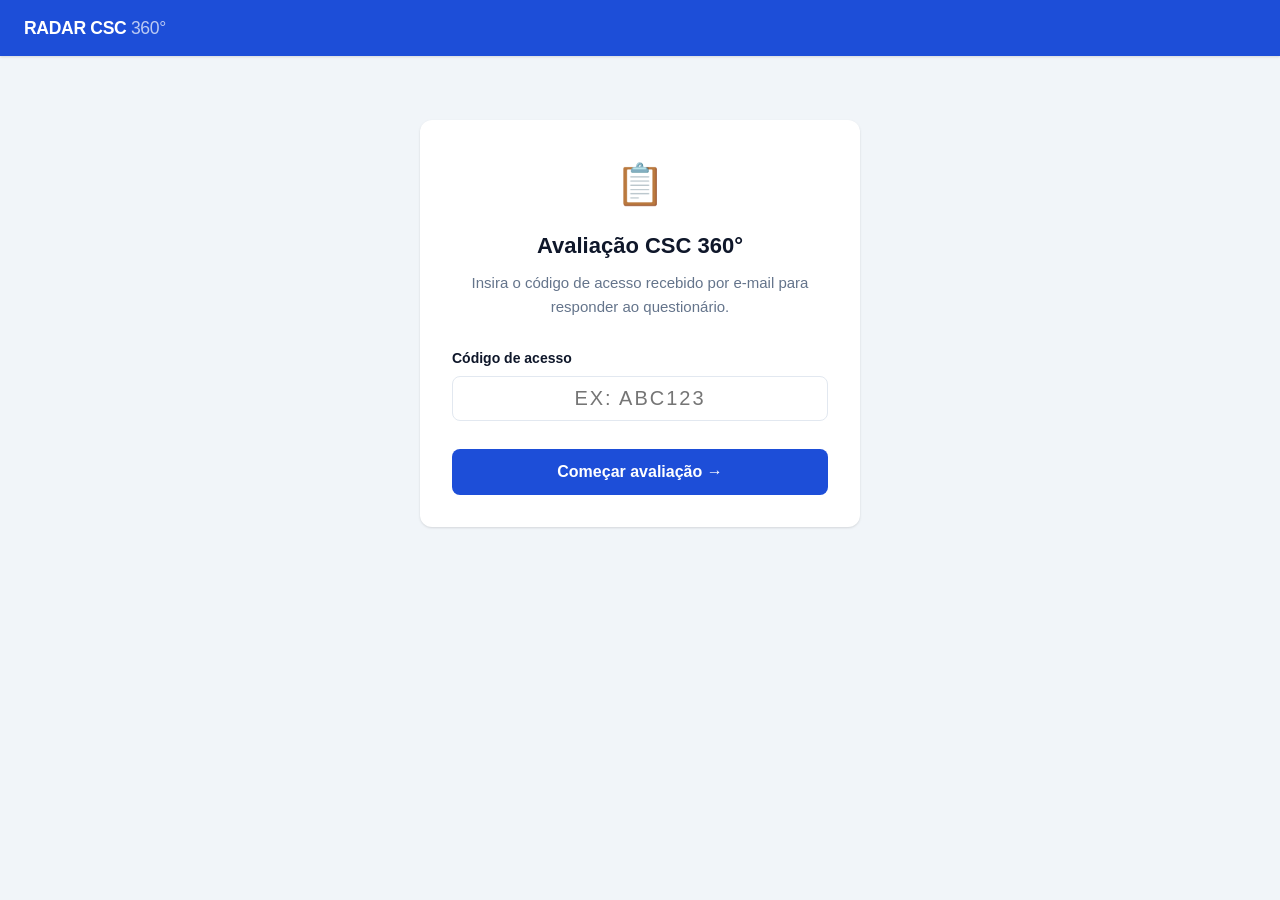
==== responder.html @ 29210018 "primeiro commit" ====
<!DOCTYPE html>
<html lang="pt-BR">
<head>
  <meta charset="UTF-8">
  <meta name="viewport" content="width=device-width, initial-scale=1.0">
  <title>RADAR CSC 360° — Avaliação</title>
  <link rel="stylesheet" href="css/style.css">
</head>
<body>

<header class="app-header">
  <span class="logo">RADAR CSC <span>360°</span></span>
</header>

<main class="app-main">

  <!-- STEP 1: Código de acesso -->
  <div id="step-codigo" class="step">
    <div class="card" style="max-width:440px;margin:2rem auto;">
      <div style="text-align:center;margin-bottom:1.75rem;">
        <div style="font-size:2.5rem;margin-bottom:.75rem;">📋</div>
        <h1 style="font-size:1.375rem;font-weight:700;margin-bottom:.5rem;">Avaliação CSC 360°</h1>
        <p style="color:var(--text-muted);font-size:.9375rem;">Insira o código de acesso recebido por e-mail para responder ao questionário.</p>
      </div>
      <div class="form-group">
        <label class="form-label" for="input-codigo">Código de acesso</label>
        <input
          id="input-codigo"
          class="form-input"
          type="text"
          placeholder="Ex: ABC123"
          maxlength="6"
          autocomplete="off"
          style="text-transform:uppercase;letter-spacing:.1em;font-size:1.25rem;text-align:center;"
        >
      </div>
      <div id="erro-codigo" class="alert alert-error hidden"></div>
      <button id="btn-validar" class="btn btn-primary btn-full btn-lg" style="margin-top:.5rem;">
        Começar avaliação →
      </button>
    </div>
  </div>

  <!-- STEP 2: Questionário -->
  <div id="step-questionario" class="step hidden">

    <div class="progress-wrapper">
      <div class="progress-header">
        <span class="progress-title">Progresso</span>
        <span class="progress-count" id="progress-count">0 de 38</span>
      </div>
      <div class="progress-bar">
        <div class="progress-fill" id="progress-fill"></div>
      </div>
      <div class="autosave-indicator" id="autosave-indicator"></div>
    </div>

    <div id="form-container"></div>

    <div class="submit-section">
      <p>Revise suas respostas antes de enviar. Após o envio, não será possível alterar.</p>
      <div id="submit-error" class="alert alert-error hidden" style="margin-bottom:1rem;text-align:left;"></div>
      <button id="btn-submit" class="btn btn-primary btn-full btn-lg">
        Enviar avaliação
      </button>
    </div>

  </div>

  <!-- STEP 3: Sucesso -->
  <div id="step-sucesso" class="step hidden">
    <div class="card success-card">
      <div class="success-icon">✓</div>
      <h2>Avaliação enviada!</h2>
      <p>Obrigado pela sua participação. Suas respostas foram registradas com sucesso.</p>
    </div>
  </div>

</main>

<!-- Modal: rascunho encontrado -->
<div id="modal-draft" class="modal-overlay hidden">
  <div class="modal-box">
    <h3>Rascunho encontrado</h3>
    <p>Você tem respostas salvas para este código. Deseja continuar de onde parou?</p>
    <div class="modal-actions">
      <button id="btn-draft-continuar" class="btn btn-primary">Sim, continuar de onde parei</button>
      <button id="btn-draft-recomecar" class="btn btn-secondary">Não, começar do zero</button>
    </div>
  </div>
</div>

<script src="config.js"></script>
<script>
// ─────────────────────────────────────────────
// Dados das perguntas
// ─────────────────────────────────────────────

const BLOCO1 = [
  { id: 'p1',  texto: 'Clareza das respostas',                                       grupo: 'Clareza e Comunicação' },
  { id: 'p2',  texto: 'Objetividade na comunicação',                                 grupo: 'Clareza e Comunicação' },
  { id: 'p3',  texto: 'Alinhamento de expectativas (prazo, entrega, próximos passos)',grupo: 'Clareza e Comunicação' },
  { id: 'p4',  texto: 'Comunicação proativa (status, avisos, antecipação)',           grupo: 'Clareza e Comunicação' },
  { id: 'p5',  texto: 'Tempo de resposta inicial',                                   grupo: 'Tempo e Fluxo' },
  { id: 'p6',  texto: 'Cumprimento de prazos',                                       grupo: 'Tempo e Fluxo' },
  { id: 'p7',  texto: 'Agilidade na execução',                                       grupo: 'Tempo e Fluxo' },
  { id: 'p8',  texto: 'Priorização correta do que é crítico',                        grupo: 'Tempo e Fluxo' },
  { id: 'p9',  texto: 'Disponibilidade para ajudar',                                 grupo: 'Postura de Atendimento' },
  { id: 'p10', texto: 'Senso de responsabilidade pelas demandas',                    grupo: 'Postura de Atendimento' },
  { id: 'p11', texto: 'Facilidade de interação',                                     grupo: 'Postura de Atendimento' },
  { id: 'p12', texto: 'Consistência no atendimento (não depende da pessoa)',         grupo: 'Postura de Atendimento' },
  { id: 'p13', texto: 'Qualidade técnica',                                           grupo: 'Qualidade e Confiabilidade' },
  { id: 'p14', texto: 'Precisão das informações',                                    grupo: 'Qualidade e Confiabilidade' },
  { id: 'p15', texto: 'Baixo retrabalho',                                            grupo: 'Qualidade e Confiabilidade' },
  { id: 'p16', texto: 'Confiabilidade das entregas',                                 grupo: 'Qualidade e Confiabilidade' },
];

const BLOCO2 = [
  { id: 'p17', texto: 'Antecipação de problemas',                                    grupo: 'Proatividade' },
  { id: 'p18', texto: 'Sugestão de melhorias',                                       grupo: 'Proatividade' },
  { id: 'p19', texto: 'Atuação além do básico',                                       grupo: 'Proatividade' },
  { id: 'p20', texto: 'Assumir responsabilidade sem cobrança',                       grupo: 'Proatividade' },
  { id: 'p21', texto: 'Respeito e cordialidade',                                     grupo: 'Gentileza no Contato' },
  { id: 'p22', texto: 'Cuidado na comunicação',                                      grupo: 'Gentileza no Contato' },
  { id: 'p23', texto: 'Relação profissional e leve',                                 grupo: 'Gentileza no Contato' },
  { id: 'p24', texto: 'Postura adequada mesmo sob pressão',                          grupo: 'Gentileza no Contato' },
  { id: 'p25', texto: 'Estabilidade sob pressão',                                    grupo: 'Equilíbrio Emocional' },
  { id: 'p26', texto: 'Reação diante de problemas',                                  grupo: 'Equilíbrio Emocional' },
  { id: 'p27', texto: 'Maturidade nas interações',                                   grupo: 'Equilíbrio Emocional' },
  { id: 'p28', texto: 'Controle emocional (sem impulsividade)',                      grupo: 'Equilíbrio Emocional' },
  { id: 'p29', texto: 'Busca resolver, não apenas responder',                        grupo: 'Foco na Solução' },
  { id: 'p30', texto: 'Assume demandas até o fim',                                   grupo: 'Foco na Solução' },
  { id: 'p31', texto: 'Evita transferir responsabilidade',                           grupo: 'Foco na Solução' },
  { id: 'p32', texto: 'Apresenta alternativas quando necessário',                    grupo: 'Foco na Solução' },
];

const P33_LABELS = ['Dificulta muito', 'Dificulta', 'Neutro', 'Facilita', 'Facilita muito'];
const P34_LABELS = ['Não confio', '', '', '', 'Confio totalmente'];

const CHOICES_P36 = ['Operacional', 'Apoio', 'Parceiro', 'Estratégico'];

// ─────────────────────────────────────────────
// Estado da aplicação
// ─────────────────────────────────────────────

const state = {
  codigo: '',
  participante: null,
  empresa: null,
  respostas: {},
  totalRequired: 0,
};

// ─────────────────────────────────────────────
// API
// ─────────────────────────────────────────────

async function apiCall(payload) {
  const res = await fetch(CONFIG.APPS_SCRIPT_URL, {
    method: 'POST',
    headers: { 'Content-Type': 'text/plain;charset=utf-8' },
    body: JSON.stringify(payload),
    redirect: 'follow',
  });
  if (!res.ok) throw new Error('Erro de rede. Tente novamente.');
  return res.json();
}

// ─────────────────────────────────────────────
// LocalStorage helpers
// ─────────────────────────────────────────────

function storageKey(codigo) { return 'radar_csc_draft_' + codigo.toUpperCase(); }

function saveProgress() {
  if (!state.codigo) return;
  const draft = {
    participante: state.participante,
    empresa: state.empresa,
    respostas: state.respostas,
  };
  localStorage.setItem(storageKey(state.codigo), JSON.stringify(draft));
  showAutosave();
}

function loadDraft(codigo) {
  try {
    const raw = localStorage.getItem(storageKey(codigo));
    return raw ? JSON.parse(raw) : null;
  } catch { return null; }
}

function clearDraft(codigo) {
  localStorage.removeItem(storageKey(codigo));
}

let autosaveTimer;
function showAutosave() {
  const el = document.getElementById('autosave-indicator');
  if (!el) return;
  el.textContent = '✓ Progresso salvo automaticamente';
  clearTimeout(autosaveTimer);
  autosaveTimer = setTimeout(() => { el.textContent = ''; }, 3000);
}

// ─────────────────────────────────────────────
// Navegação entre steps
// ─────────────────────────────────────────────

function showStep(id) {
  ['step-codigo', 'step-questionario', 'step-sucesso'].forEach(s => {
    const el = document.getElementById(s);
    if (el) el.classList.toggle('hidden', s !== id);
  });
}

// ─────────────────────────────────────────────
// Step 1: validação do código
// ─────────────────────────────────────────────

async function handleValidarCodigo() {
  const input = document.getElementById('input-codigo');
  const erroEl = document.getElementById('erro-codigo');
  const btn = document.getElementById('btn-validar');

  const codigo = input.value.trim().toUpperCase();
  erroEl.classList.add('hidden');

  if (codigo.length !== 6) {
    erroEl.textContent = 'O código deve ter 6 caracteres.';
    erroEl.classList.remove('hidden');
    input.focus();
    return;
  }

  btn.disabled = true;
  btn.innerHTML = '<span class="spinner"></span> Verificando...';

  try {
    const data = await apiCall({ action: 'validarCodigo', codigo });

    if (!data.success) {
      erroEl.textContent = data.error || 'Código inválido.';
      erroEl.classList.remove('hidden');
      input.focus();
      return;
    }

    state.codigo = codigo;
    state.participante = data.participante;
    state.empresa = data.empresa;

    const draft = loadDraft(codigo);
    if (draft && Object.keys(draft.respostas || {}).length > 0) {
      showModalDraft(draft);
    } else {
      iniciarQuestionario(null);
    }
  } catch (err) {
    erroEl.textContent = err.message;
    erroEl.classList.remove('hidden');
  } finally {
    btn.disabled = false;
    btn.innerHTML = 'Começar avaliação →';
  }
}

// ─────────────────────────────────────────────
// Modal de rascunho
// ─────────────────────────────────────────────

let pendingDraft = null;

function showModalDraft(draft) {
  pendingDraft = draft;
  document.getElementById('modal-draft').classList.remove('hidden');
}

document.getElementById('btn-draft-continuar').addEventListener('click', () => {
  document.getElementById('modal-draft').classList.add('hidden');
  iniciarQuestionario(pendingDraft);
});

document.getElementById('btn-draft-recomecar').addEventListener('click', () => {
  document.getElementById('modal-draft').classList.add('hidden');
  clearDraft(state.codigo);
  iniciarQuestionario(null);
});

// ─────────────────────────────────────────────
// Step 2: construção do questionário
// ─────────────────────────────────────────────

function iniciarQuestionario(draft) {
  if (draft) {
    state.respostas = draft.respostas || {};
  } else {
    state.respostas = {};
  }

  const areas = state.empresa.areas || [];
  // Total obrigatórios: p1-p32 (32) + p33 + p34 + p35 + p36 + areas.length (p37) = 36 + areas.length
  state.totalRequired = 36 + areas.length;

  buildForm(areas);
  showStep('step-questionario');
  updateProgress();

  if (draft && Object.keys(state.respostas).length > 0) {
    setTimeout(() => scrollToFirstUnanswered(areas), 100);
  } else {
    window.scrollTo({ top: 0, behavior: 'smooth' });
  }
}

function buildForm(areas) {
  const container = document.getElementById('form-container');
  container.innerHTML = '';

  // ── Saudação ──
  const saudacao = document.createElement('div');
  saudacao.className = 'card';
  saudacao.style.cssText = 'margin-bottom:1.5rem;';
  saudacao.innerHTML = `
    <p style="font-size:.9375rem;">Olá, <strong>${state.participante.nome}</strong>! Você está avaliando o CSC da <strong>${state.empresa.nome}</strong>.</p>
    <p style="font-size:.85rem;color:var(--text-muted);margin-top:.375rem;">Este questionário é anônimo. Responda com honestidade — não há resposta certa ou errada.</p>
  `;
  container.appendChild(saudacao);

  // ── Bloco 1 ──
  container.appendChild(makeBlockHeader('bloco1', 'Bloco 1 — Excelência de Serviço', 'Avalie a qualidade do atendimento prestado pelo CSC'));
  container.appendChild(makeScaleBlock(BLOCO1, 1, 'Nunca', 'Sempre'));

  // Pergunta aberta 1
  container.appendChild(makeOpenQuestion(
    'p_aberta_1',
    'Pergunta aberta',
    'O que mais facilita — e o que mais dificulta sua experiência com o CSC?',
    'Compartilhe livremente (opcional)'
  ));

  // ── Bloco 2 ──
  container.appendChild(makeBlockHeader('bloco2', 'Bloco 2 — Excelência Comportamental', 'Avalie os comportamentos e atitudes da equipe do CSC'));
  container.appendChild(makeScaleBlock(BLOCO2, 17, 'Nunca', 'Sempre'));

  // Pergunta aberta 2
  container.appendChild(makeOpenQuestion(
    'p_aberta_2',
    'Pergunta aberta',
    'Quais comportamentos já são bons (DEVEM MANTER)? E quais comportamentos faltam no CSC (DEVEM ADQUIRIR)?',
    'Compartilhe livremente (opcional)'
  ));

  // ── Bloco 3 ──
  container.appendChild(makeBlockHeader('bloco3', 'Bloco 3 — Visão do Negócio', 'Percepção estratégica sobre o papel do CSC'));

  const bloco3 = document.createElement('div');

  // p33
  bloco3.appendChild(makeScaleQuestion('p33', 33, 'O CSC hoje facilita ou dificulta sua operação?', P33_LABELS[0], P33_LABELS[4]));

  // p34
  bloco3.appendChild(makeScaleQuestion('p34', 34, 'O quanto você confia no CSC como parceiro do seu resultado?', 'Não confio', 'Confio totalmente'));

  // p35
  bloco3.appendChild(makeTextQuestion('p35', 35, 'Se pudesse mudar UMA coisa no CSC hoje, qual seria?', 'Descreva aqui...', true));

  // p36
  bloco3.appendChild(makeChoiceQuestion('p36', 36, 'De forma geral, o CSC hoje é:', CHOICES_P36));

  // p37 por área (dinâmico)
  if (areas.length > 0) {
    const p37Card = document.createElement('div');
    p37Card.className = 'question-card';
    p37Card.id = 'q-p37';
    p37Card.innerHTML = `
      <div class="question-meta">
        <div class="question-num">37</div>
        <div style="flex:1;">
          <p class="question-text">Avalie cada área do CSC na sua prestação de serviços:</p>
          <div id="p37-areas"></div>
        </div>
      </div>
    `;
    const areasContainer = p37Card.querySelector('#p37-areas');
    areas.forEach(area => {
      const wrapper = document.createElement('div');
      wrapper.className = 'area-rating';
      wrapper.style.cssText = 'margin-bottom:.875rem;';
      wrapper.innerHTML = `
        <div class="area-rating-label">${escapeHtml(area)}</div>
        ${makeScaleBtnsHtml('p37_' + area, state.respostas.p37 && state.respostas.p37[area])}
      `;
      areasContainer.appendChild(wrapper);
    });
    bloco3.appendChild(p37Card);
  }

  // p38 (opcional)
  bloco3.appendChild(makeTextQuestion('p38', 38, 'Comentário / Sugestão final', 'Escreva aqui (opcional)...', false));

  container.appendChild(bloco3);

  // Attach events
  attachScaleEvents(container, areas);
  attachTextEvents(container);
  attachChoiceEvents(container);

  // Restore saved answers (visually)
  restoreAnswers(areas);
}

// ─────────────────────────────────────────────
// Construtores de elementos do form
// ─────────────────────────────────────────────

function makeBlockHeader(cls, title, subtitle) {
  const el = document.createElement('div');
  el.className = `block-header ${cls}`;
  el.innerHTML = `<h2>${title}</h2><p>${subtitle}</p>`;
  return el;
}

function makeScaleBlock(questions, startNum, labelMin, labelMax) {
  const wrapper = document.createElement('div');
  let currentGroup = '';

  questions.forEach((q, i) => {
    if (q.grupo !== currentGroup) {
      currentGroup = q.grupo;
      const gh = document.createElement('div');
      gh.className = 'group-header';
      gh.textContent = q.grupo;
      wrapper.appendChild(gh);
    }
    const card = makeScaleQuestion(q.id, startNum + i, q.texto, labelMin, labelMax);
    wrapper.appendChild(card);
  });

  return wrapper;
}

function makeScaleQuestion(id, num, texto, labelMin, labelMax) {
  const saved = (id === 'p33' || id === 'p34') ? state.respostas[id] : state.respostas[id];
  const card = document.createElement('div');
  card.className = 'question-card' + (saved ? ' answered' : '');
  card.id = 'q-' + id;
  card.dataset.question = id;
  card.innerHTML = `
    <div class="question-meta">
      <div class="question-num">${num}</div>
      <div style="flex:1;">
        <p class="question-text">${escapeHtml(texto)}</p>
        <div style="display:flex;align-items:center;gap:.5rem;">
          <span class="scale-edge-label" style="text-align:right;">${escapeHtml(labelMin)}</span>
          <div class="scale-btns" data-for="${id}">
            ${[1,2,3,4,5].map(v => `<button class="scale-btn${saved == v ? ' selected' : ''}" data-value="${v}">${v}</button>`).join('')}
          </div>
          <span class="scale-edge-label">${escapeHtml(labelMax)}</span>
        </div>
      </div>
    </div>
  `;
  return card;
}

function makeScaleBtnsHtml(id, saved) {
  return `
    <div style="display:flex;align-items:center;gap:.5rem;margin-top:.25rem;">
      <div class="scale-btns" data-for="${id}">
        ${[1,2,3,4,5].map(v => `<button class="scale-btn${saved == v ? ' selected' : ''}" data-value="${v}">${v}</button>`).join('')}
      </div>
    </div>
  `;
}

function makeOpenQuestion(id, label, texto, placeholder) {
  const saved = state.respostas[id] || '';
  const el = document.createElement('div');
  el.className = 'open-question-card';
  el.id = 'q-' + id;
  el.innerHTML = `
    <div class="oq-label">${escapeHtml(label)}</div>
    <p class="oq-text">${escapeHtml(texto)}</p>
    <textarea
      class="form-input"
      data-for="${id}"
      placeholder="${escapeHtml(placeholder)}"
      rows="3"
    >${escapeHtml(saved)}</textarea>
  `;
  return el;
}

function makeTextQuestion(id, num, texto, placeholder, required) {
  const saved = state.respostas[id] || '';
  const el = document.createElement('div');
  el.className = 'question-card' + (saved ? ' answered' : '');
  el.id = 'q-' + id;
  el.dataset.question = id;
  el.innerHTML = `
    <div class="question-meta">
      <div class="question-num">${num}</div>
      <div style="flex:1;">
        <p class="question-text">${escapeHtml(texto)}${required ? ' <span style="color:var(--error);">*</span>' : ' <span style="color:var(--text-muted);font-size:.8rem;">(opcional)</span>'}</p>
        <textarea
          class="form-input"
          data-for="${id}"
          placeholder="${escapeHtml(placeholder)}"
          rows="3"
          style="margin-top:.5rem;"
        >${escapeHtml(saved)}</textarea>
      </div>
    </div>
  `;
  return el;
}

function makeChoiceQuestion(id, num, texto, choices) {
  const saved = state.respostas[id] || '';
  const el = document.createElement('div');
  el.className = 'question-card' + (saved ? ' answered' : '');
  el.id = 'q-' + id;
  el.dataset.question = id;
  el.innerHTML = `
    <div class="question-meta">
      <div class="question-num">${num}</div>
      <div style="flex:1;">
        <p class="question-text" style="margin-bottom:.75rem;">${escapeHtml(texto)}</p>
        <div class="choice-btns" data-for="${id}">
          ${choices.map(c => `<button class="choice-btn${saved === c ? ' selected' : ''}" data-value="${escapeHtml(c)}">${escapeHtml(c)}</button>`).join('')}
        </div>
      </div>
    </div>
  `;
  return el;
}

// ─────────────────────────────────────────────
// Event listeners
// ─────────────────────────────────────────────

function attachScaleEvents(container, areas) {
  container.querySelectorAll('.scale-btns').forEach(group => {
    group.addEventListener('click', e => {
      const btn = e.target.closest('.scale-btn');
      if (!btn) return;
      const id = group.dataset.for;
      const val = parseInt(btn.dataset.value, 10);

      group.querySelectorAll('.scale-btn').forEach(b => b.classList.remove('selected'));
      btn.classList.add('selected');

      if (id.startsWith('p37_')) {
        const area = id.slice(4);
        if (!state.respostas.p37) state.respostas.p37 = {};
        state.respostas.p37[area] = val;
        checkP37Answered(areas);
      } else {
        state.respostas[id] = val;
        const card = document.getElementById('q-' + id);
        if (card) card.classList.add('answered');
        const numEl = card && card.querySelector('.question-num');
        if (numEl) numEl.style.cssText = '';
      }

      clearError(id);
      updateProgress();
      saveProgress();
    });
  });
}

function checkP37Answered(areas) {
  const card = document.getElementById('q-p37');
  if (!card) return;
  const allAnswered = areas.every(a => state.respostas.p37 && state.respostas.p37[a] != null);
  card.classList.toggle('answered', allAnswered);
}

function attachTextEvents(container) {
  container.querySelectorAll('textarea[data-for]').forEach(ta => {
    ta.addEventListener('input', () => {
      const id = ta.dataset.for;
      state.respostas[id] = ta.value;
      const card = document.getElementById('q-' + id);
      if (card) card.classList.toggle('answered', ta.value.trim().length > 0);
      clearError(id);
      updateProgress();
      saveProgress();
    });
  });
}

function attachChoiceEvents(container) {
  container.querySelectorAll('.choice-btns').forEach(group => {
    group.addEventListener('click', e => {
      const btn = e.target.closest('.choice-btn');
      if (!btn) return;
      const id = group.dataset.for;
      const val = btn.dataset.value;

      group.querySelectorAll('.choice-btn').forEach(b => b.classList.remove('selected'));
      btn.classList.add('selected');

      state.respostas[id] = val;
      const card = document.getElementById('q-' + id);
      if (card) card.classList.add('answered');

      clearError(id);
      updateProgress();
      saveProgress();
    });
  });
}

// ─────────────────────────────────────────────
// Progresso
// ─────────────────────────────────────────────

function countAnswered(areas) {
  let count = 0;
  for (let i = 1; i <= 34; i++) {
    if (state.respostas['p' + i] != null) count++;
  }
  if (state.respostas.p35 && state.respostas.p35.trim()) count++;
  if (state.respostas.p36) count++;
  (areas || []).forEach(a => {
    if (state.respostas.p37 && state.respostas.p37[a] != null) count++;
  });
  return count;
}

function updateProgress() {
  const areas = state.empresa ? state.empresa.areas || [] : [];
  const answered = countAnswered(areas);
  const total = state.totalRequired;
  const pct = total > 0 ? Math.round((answered / total) * 100) : 0;

  const fill = document.getElementById('progress-fill');
  const countEl = document.getElementById('progress-count');
  if (fill) fill.style.width = pct + '%';
  if (countEl) countEl.textContent = answered + ' de ' + total;
}

// ─────────────────────────────────────────────
// Restaurar respostas salvas visualmente
// ─────────────────────────────────────────────

function restoreAnswers(areas) {
  // Scale questions p1-p34
  for (let i = 1; i <= 34; i++) {
    const id = 'p' + i;
    const val = state.respostas[id];
    if (val == null) continue;
    const group = document.querySelector(`.scale-btns[data-for="${id}"]`);
    if (!group) continue;
    group.querySelectorAll('.scale-btn').forEach(b => {
      b.classList.toggle('selected', parseInt(b.dataset.value) === val);
    });
    const card = document.getElementById('q-' + id);
    if (card) card.classList.add('answered');
  }

  // p37 per area
  if (state.respostas.p37) {
    areas.forEach(area => {
      const val = state.respostas.p37[area];
      if (val == null) return;
      const group = document.querySelector(`.scale-btns[data-for="p37_${area}"]`);
      if (!group) return;
      group.querySelectorAll('.scale-btn').forEach(b => {
        b.classList.toggle('selected', parseInt(b.dataset.value) === val);
      });
    });
    checkP37Answered(areas);
  }

  // p36 choice
  if (state.respostas.p36) {
    const group = document.querySelector('.choice-btns[data-for="p36"]');
    if (group) {
      group.querySelectorAll('.choice-btn').forEach(b => {
        b.classList.toggle('selected', b.dataset.value === state.respostas.p36);
      });
      const card = document.getElementById('q-p36');
      if (card) card.classList.add('answered');
    }
  }
}

function scrollToFirstUnanswered(areas) {
  const requiredIds = [];
  for (let i = 1; i <= 34; i++) requiredIds.push('p' + i);
  requiredIds.push('p35', 'p36');
  if (areas && areas.length > 0) requiredIds.push('p37');

  for (const id of requiredIds) {
    let unanswered = false;
    if (id === 'p37') {
      unanswered = !areas.every(a => state.respostas.p37 && state.respostas.p37[a] != null);
    } else if (id === 'p35') {
      unanswered = !state.respostas.p35 || !state.respostas.p35.trim();
    } else if (id === 'p36') {
      unanswered = !state.respostas.p36;
    } else {
      unanswered = state.respostas[id] == null;
    }

    if (unanswered) {
      const el = document.getElementById('q-' + id);
      if (el) {
        const top = el.getBoundingClientRect().top + window.scrollY - 120;
        window.scrollTo({ top, behavior: 'smooth' });
      }
      return;
    }
  }
}

// ─────────────────────────────────────────────
// Validação e envio
// ─────────────────────────────────────────────

function clearError(id) {
  const card = document.getElementById('q-' + id);
  if (card) card.classList.remove('required-error');
}

function validateForm() {
  const areas = state.empresa.areas || [];
  const errors = [];

  for (let i = 1; i <= 34; i++) {
    if (state.respostas['p' + i] == null) {
      errors.push('p' + i);
      const card = document.getElementById('q-p' + i);
      if (card) card.classList.add('required-error');
    }
  }

  if (!state.respostas.p35 || !state.respostas.p35.trim()) {
    errors.push('p35');
    const card = document.getElementById('q-p35');
    if (card) card.classList.add('required-error');
  }

  if (!state.respostas.p36) {
    errors.push('p36');
    const card = document.getElementById('q-p36');
    if (card) card.classList.add('required-error');
  }

  areas.forEach(area => {
    if (!state.respostas.p37 || state.respostas.p37[area] == null) {
      errors.push('p37_' + area);
      const card = document.getElementById('q-p37');
      if (card) card.classList.add('required-error');
    }
  });

  return errors;
}

async function handleSubmit() {
  const btn = document.getElementById('btn-submit');
  const errorEl = document.getElementById('submit-error');

  errorEl.classList.add('hidden');
  const errors = validateForm();

  if (errors.length > 0) {
    errorEl.textContent = `Por favor, responda todas as perguntas obrigatórias (${errors.length} pendente${errors.length > 1 ? 's' : ''}).`;
    errorEl.classList.remove('hidden');

    // Scroll to first error
    const firstError = document.querySelector('.required-error');
    if (firstError) {
      const top = firstError.getBoundingClientRect().top + window.scrollY - 120;
      window.scrollTo({ top, behavior: 'smooth' });
    }
    return;
  }

  btn.disabled = true;
  btn.innerHTML = '<span class="spinner"></span> Enviando...';

  try {
    const payload = {
      action: 'salvarResposta',
      codigo: state.codigo,
      participante_id: state.participante.id,
      aplicacao_id: state.participante.aplicacao_id,
      empresa_id: state.participante.empresa_id,
      respostas: { ...state.respostas },
    };

    const result = await apiCall(payload);

    if (!result.success) {
      errorEl.textContent = result.error || 'Erro ao enviar. Tente novamente.';
      errorEl.classList.remove('hidden');
      return;
    }

    clearDraft(state.codigo);
    showStep('step-sucesso');
    window.scrollTo({ top: 0, behavior: 'smooth' });

  } catch (err) {
    errorEl.textContent = err.message;
    errorEl.classList.remove('hidden');
  } finally {
    btn.disabled = false;
    btn.innerHTML = 'Enviar avaliação';
  }
}

// ─────────────────────────────────────────────
// Utilitários
// ─────────────────────────────────────────────

function escapeHtml(str) {
  return String(str)
    .replace(/&/g, '&amp;')
    .replace(/</g, '&lt;')
    .replace(/>/g, '&gt;')
    .replace(/"/g, '&quot;');
}

// ─────────────────────────────────────────────
// Inicialização
// ─────────────────────────────────────────────

function init() {
  // Verifica se código veio na URL
  const params = new URLSearchParams(window.location.search);
  const codigoUrl = params.get('codigo');
  if (codigoUrl) {
    document.getElementById('input-codigo').value = codigoUrl.toUpperCase();
  }

  // Validar com Enter
  document.getElementById('input-codigo').addEventListener('keydown', e => {
    if (e.key === 'Enter') handleValidarCodigo();
  });

  // Formatar input em maiúsculas em tempo real
  document.getElementById('input-codigo').addEventListener('input', function() {
    const pos = this.selectionStart;
    this.value = this.value.toUpperCase().replace(/[^A-Z0-9]/g, '');
    this.setSelectionRange(pos, pos);
  });

  document.getElementById('btn-validar').addEventListener('click', handleValidarCodigo);
  document.getElementById('btn-submit').addEventListener('click', handleSubmit);
}

document.addEventListener('DOMContentLoaded', init);
</script>
</body>
</html>
---- css/style.css ----
:root {
  --primary: #1d4ed8;
  --primary-light: #dbeafe;
  --primary-dark: #1e40af;
  --secondary: #7c3aed;
  --success: #059669;
  --success-light: #d1fae5;
  --warning: #d97706;
  --error: #dc2626;
  --error-light: #fee2e2;
  --bg: #f1f5f9;
  --card: #ffffff;
  --text: #0f172a;
  --text-muted: #64748b;
  --border: #e2e8f0;
  --radius: 8px;
  --radius-lg: 12px;
  --shadow: 0 1px 3px rgba(0,0,0,.08), 0 1px 2px rgba(0,0,0,.05);
  --shadow-lg: 0 10px 15px -3px rgba(0,0,0,.1), 0 4px 6px -2px rgba(0,0,0,.05);
}

*, *::before, *::after { box-sizing: border-box; margin: 0; padding: 0; }

html { font-size: 16px; scroll-behavior: smooth; }

body {
  font-family: -apple-system, BlinkMacSystemFont, 'Segoe UI', Roboto, 'Helvetica Neue', Arial, sans-serif;
  background: var(--bg);
  color: var(--text);
  line-height: 1.6;
  min-height: 100vh;
}

/* ── Header ── */
.app-header {
  background: var(--primary);
  color: #fff;
  padding: 0 1.5rem;
  height: 56px;
  display: flex;
  align-items: center;
  gap: 0.75rem;
  position: sticky;
  top: 0;
  z-index: 100;
  box-shadow: var(--shadow);
}
.app-header .logo { font-size: 1.1rem; font-weight: 700; letter-spacing: -.02em; }
.app-header .logo span { opacity: .7; font-weight: 400; }

/* ── Layout ── */
.app-main {
  max-width: 720px;
  margin: 0 auto;
  padding: 2rem 1rem 4rem;
}

/* ── Card ── */
.card {
  background: var(--card);
  border-radius: var(--radius-lg);
  box-shadow: var(--shadow);
  padding: 2rem;
}

/* ── Steps ── */
.step { animation: fadeIn .25s ease; }
.step.hidden { display: none; }
@keyframes fadeIn { from { opacity: 0; transform: translateY(8px); } to { opacity: 1; transform: none; } }

/* ── Forms ── */
.form-group { margin-bottom: 1.25rem; }
.form-label { display: block; font-size: .875rem; font-weight: 600; color: var(--text); margin-bottom: .375rem; }
.form-input {
  width: 100%;
  padding: .625rem .875rem;
  border: 1.5px solid var(--border);
  border-radius: var(--radius);
  font-size: 1rem;
  color: var(--text);
  background: #fff;
  transition: border-color .15s;
  outline: none;
}
.form-input:focus { border-color: var(--primary); box-shadow: 0 0 0 3px var(--primary-light); }
.form-input.error { border-color: var(--error); }
textarea.form-input { resize: vertical; min-height: 100px; }

/* ── Buttons ── */
.btn {
  display: inline-flex;
  align-items: center;
  justify-content: center;
  gap: .5rem;
  padding: .625rem 1.25rem;
  border-radius: var(--radius);
  font-size: .9375rem;
  font-weight: 600;
  cursor: pointer;
  border: none;
  transition: background .15s, transform .1s, opacity .15s;
  text-decoration: none;
}
.btn:active { transform: scale(.98); }
.btn:disabled { opacity: .5; cursor: not-allowed; transform: none; }

.btn-primary { background: var(--primary); color: #fff; }
.btn-primary:hover:not(:disabled) { background: var(--primary-dark); }

.btn-secondary { background: var(--border); color: var(--text); }
.btn-secondary:hover:not(:disabled) { background: #cbd5e1; }

.btn-outline {
  background: transparent;
  color: var(--primary);
  border: 1.5px solid var(--primary);
}
.btn-outline:hover:not(:disabled) { background: var(--primary-light); }

.btn-full { width: 100%; }
.btn-lg { padding: .875rem 1.5rem; font-size: 1rem; }

/* ── Alerts ── */
.alert {
  padding: .75rem 1rem;
  border-radius: var(--radius);
  font-size: .9rem;
  margin-top: .75rem;
}
.alert-error { background: var(--error-light); color: var(--error); }
.alert-success { background: var(--success-light); color: var(--success); }
.hidden { display: none !important; }

/* ── Progress bar ── */
.progress-wrapper {
  background: var(--card);
  border-radius: var(--radius-lg);
  padding: 1rem 1.5rem;
  margin-bottom: 1.5rem;
  box-shadow: var(--shadow);
  position: sticky;
  top: 56px;
  z-index: 90;
}
.progress-header { display: flex; justify-content: space-between; align-items: center; margin-bottom: .5rem; }
.progress-title { font-size: .875rem; font-weight: 600; color: var(--text-muted); }
.progress-count { font-size: .875rem; font-weight: 700; color: var(--primary); }
.progress-bar {
  height: 8px;
  background: var(--border);
  border-radius: 99px;
  overflow: hidden;
}
.progress-fill {
  height: 100%;
  background: linear-gradient(90deg, var(--primary), var(--secondary));
  border-radius: 99px;
  transition: width .3s ease;
  width: 0%;
}

/* ── Question blocks ── */
.block-header {
  border-radius: var(--radius-lg);
  padding: 1.25rem 1.5rem;
  margin-bottom: 1rem;
  color: #fff;
}
.block-header.bloco1 { background: linear-gradient(135deg, #1d4ed8, #3b82f6); }
.block-header.bloco2 { background: linear-gradient(135deg, #7c3aed, #a855f7); }
.block-header.bloco3 { background: linear-gradient(135deg, #047857, #10b981); }
.block-header h2 { font-size: 1.1rem; font-weight: 700; margin-bottom: .25rem; }
.block-header p { font-size: .875rem; opacity: .9; }

.group-header {
  font-size: .8rem;
  font-weight: 700;
  text-transform: uppercase;
  letter-spacing: .06em;
  color: var(--text-muted);
  padding: .75rem 0 .5rem;
  border-bottom: 1px solid var(--border);
  margin-bottom: .75rem;
  margin-top: 1.5rem;
}
.group-header:first-child { margin-top: 0; }

/* ── Question card ── */
.question-card {
  background: var(--card);
  border-radius: var(--radius);
  padding: 1.125rem 1.25rem;
  margin-bottom: .625rem;
  box-shadow: var(--shadow);
  border: 1.5px solid var(--border);
  transition: border-color .15s;
}
.question-card.answered { border-color: var(--primary-light); }
.question-card.required-error { border-color: var(--error); background: #fff8f8; }

.question-meta { display: flex; align-items: flex-start; gap: .75rem; }
.question-num {
  min-width: 28px;
  height: 28px;
  border-radius: 99px;
  background: var(--bg);
  color: var(--text-muted);
  font-size: .75rem;
  font-weight: 700;
  display: flex;
  align-items: center;
  justify-content: center;
  flex-shrink: 0;
  margin-top: .125rem;
}
.question-card.answered .question-num { background: var(--primary); color: #fff; }

.question-text { font-size: .9375rem; font-weight: 500; margin-bottom: .875rem; }

/* ── Scale ── */
.scale-wrapper { display: flex; align-items: center; gap: .625rem; }
.scale-labels { display: flex; justify-content: space-between; font-size: .75rem; color: var(--text-muted); margin-top: .375rem; }

.scale-btns {
  display: flex;
  gap: .375rem;
  flex-grow: 1;
}
.scale-btn {
  flex: 1;
  height: 44px;
  border: 1.5px solid var(--border);
  border-radius: var(--radius);
  background: #fff;
  color: var(--text-muted);
  font-size: .9375rem;
  font-weight: 600;
  cursor: pointer;
  transition: all .15s;
  min-width: 36px;
}
.scale-btn:hover { border-color: var(--primary); color: var(--primary); background: var(--primary-light); }
.scale-btn.selected { background: var(--primary); border-color: var(--primary); color: #fff; }

.scale-edge-label {
  font-size: .72rem;
  color: var(--text-muted);
  white-space: nowrap;
  flex-shrink: 0;
  max-width: 80px;
  text-align: center;
  line-height: 1.3;
}

/* ── Choice buttons (p36) ── */
.choice-btns {
  display: flex;
  flex-wrap: wrap;
  gap: .5rem;
}
.choice-btn {
  padding: .5rem 1rem;
  border: 1.5px solid var(--border);
  border-radius: var(--radius);
  background: #fff;
  font-size: .875rem;
  font-weight: 500;
  cursor: pointer;
  transition: all .15s;
  color: var(--text);
}
.choice-btn:hover { border-color: var(--primary); color: var(--primary); background: var(--primary-light); }
.choice-btn.selected { background: var(--primary); border-color: var(--primary); color: #fff; }

/* ── Open question card ── */
.open-question-card {
  background: #fffbeb;
  border: 1.5px solid #fde68a;
  border-radius: var(--radius-lg);
  padding: 1.25rem;
  margin: 1.5rem 0;
}
.open-question-card .oq-label {
  font-size: .8rem;
  font-weight: 700;
  text-transform: uppercase;
  letter-spacing: .05em;
  color: #92400e;
  margin-bottom: .5rem;
}
.open-question-card .oq-text { font-size: .9375rem; font-weight: 500; color: var(--text); margin-bottom: .75rem; }

/* ── Area rating (p37) ── */
.area-rating { margin-bottom: .625rem; }
.area-rating-label { font-size: .875rem; font-weight: 600; margin-bottom: .375rem; }

/* ── Submit section ── */
.submit-section {
  background: var(--card);
  border-radius: var(--radius-lg);
  padding: 1.5rem;
  margin-top: 1.5rem;
  box-shadow: var(--shadow);
  text-align: center;
}
.submit-section p { font-size: .875rem; color: var(--text-muted); margin-bottom: 1rem; }

/* ── Success ── */
.success-card {
  text-align: center;
  padding: 3rem 2rem;
}
.success-icon {
  width: 72px;
  height: 72px;
  background: var(--success-light);
  border-radius: 50%;
  display: flex;
  align-items: center;
  justify-content: center;
  margin: 0 auto 1.5rem;
  font-size: 2rem;
}
.success-card h2 { font-size: 1.5rem; color: var(--success); margin-bottom: .75rem; }
.success-card p { color: var(--text-muted); }

/* ── Modal ── */
.modal-overlay {
  position: fixed;
  inset: 0;
  background: rgba(0,0,0,.5);
  display: flex;
  align-items: center;
  justify-content: center;
  padding: 1rem;
  z-index: 200;
}
.modal-box {
  background: var(--card);
  border-radius: var(--radius-lg);
  padding: 2rem;
  max-width: 420px;
  width: 100%;
  box-shadow: var(--shadow-lg);
}
.modal-box h3 { font-size: 1.125rem; font-weight: 700; margin-bottom: .75rem; }
.modal-box p { color: var(--text-muted); margin-bottom: 1.25rem; font-size: .9375rem; }
.modal-actions { display: flex; gap: .75rem; flex-direction: column; }

/* ── Loading spinner ── */
.spinner {
  display: inline-block;
  width: 18px;
  height: 18px;
  border: 2px solid rgba(255,255,255,.4);
  border-top-color: #fff;
  border-radius: 50%;
  animation: spin .7s linear infinite;
  vertical-align: middle;
  margin-right: .375rem;
}
.spinner.dark {
  border-color: rgba(0,0,0,.15);
  border-top-color: var(--primary);
}
@keyframes spin { to { transform: rotate(360deg); } }

/* ── Auto-save indicator ── */
.autosave-indicator {
  font-size: .75rem;
  color: var(--text-muted);
  text-align: right;
  margin-top: .5rem;
  height: 1.2em;
  transition: opacity .3s;
}

/* ── Admin shared styles ── */
.page-header {
  display: flex;
  align-items: center;
  justify-content: space-between;
  margin-bottom: 1.5rem;
  flex-wrap: wrap;
  gap: .75rem;
}
.page-title { font-size: 1.375rem; font-weight: 700; }

.table-wrapper {
  background: var(--card);
  border-radius: var(--radius-lg);
  box-shadow: var(--shadow);
  overflow: hidden;
}
table { width: 100%; border-collapse: collapse; }
th {
  background: var(--bg);
  font-size: .8rem;
  font-weight: 700;
  text-transform: uppercase;
  letter-spacing: .04em;
  color: var(--text-muted);
  padding: .75rem 1rem;
  text-align: left;
  border-bottom: 1px solid var(--border);
}
td {
  padding: .875rem 1rem;
  border-bottom: 1px solid var(--border);
  font-size: .9rem;
}
tr:last-child td { border-bottom: none; }
tr:hover td { background: var(--bg); }

.badge {
  display: inline-flex;
  align-items: center;
  padding: .2em .6em;
  border-radius: 99px;
  font-size: .75rem;
  font-weight: 600;
}
.badge-blue { background: var(--primary-light); color: var(--primary); }
.badge-green { background: var(--success-light); color: var(--success); }
.badge-gray { background: var(--border); color: var(--text-muted); }

/* ── Responsive ── */
@media (max-width: 480px) {
  .app-main { padding: 1rem .75rem 3rem; }
  .card { padding: 1.5rem 1rem; }
  .scale-edge-label { display: none; }
  .scale-btn { height: 40px; font-size: .875rem; }
  .choice-btns { flex-direction: column; }
  .choice-btn { text-align: center; }
}

/* ── Print ── */
@media print {
  .app-header, .progress-wrapper, .submit-section, .btn { display: none !important; }
  .app-main { max-width: 100%; padding: 0; }
  .block-header { -webkit-print-color-adjust: exact; print-color-adjust: exact; }
  .question-card { box-shadow: none; border: 1px solid #ddd; break-inside: avoid; }
}
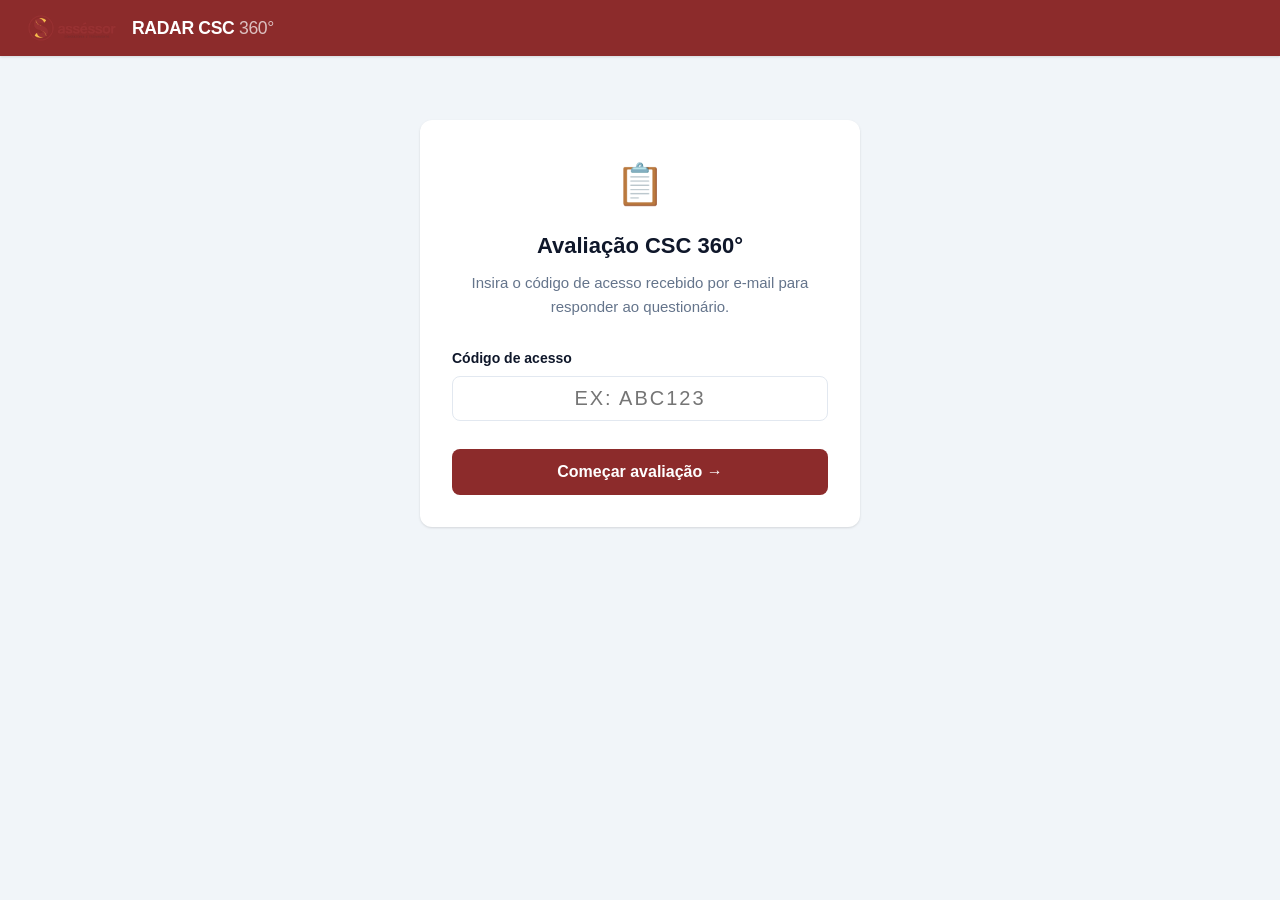
==== commit 08988142: "Aplica identidade visual da Assessor: logo e paleta de cores da marca - Adiciona assets/logo.png em " ====
--- a/responder.html
+++ b/responder.html
@@ -9,6 +9,7 @@
 <body>
 
 <header class="app-header">
+  <img src="assets/logo.png" class="header-logo" alt="Assessor">
   <span class="logo">RADAR CSC <span>360°</span></span>
 </header>
 
@@ -108,10 +109,10 @@
   { id: 'p9',  texto: 'Disponibilidade para ajudar',                                 grupo: 'Postura de Atendimento' },
   { id: 'p10', texto: 'Senso de responsabilidade pelas demandas',                    grupo: 'Postura de Atendimento' },
   { id: 'p11', texto: 'Facilidade de interação',                                     grupo: 'Postura de Atendimento' },
-  { id: 'p12', texto: 'Consistência no atendimento (não depende da pessoa)',         grupo: 'Postura de Atendimento' },
+  { id: 'p12', texto: 'Consistência no atendimento (oferece atenção do início ao fim)',         grupo: 'Postura de Atendimento' },
   { id: 'p13', texto: 'Qualidade técnica',                                           grupo: 'Qualidade e Confiabilidade' },
   { id: 'p14', texto: 'Precisão das informações',                                    grupo: 'Qualidade e Confiabilidade' },
-  { id: 'p15', texto: 'Baixo retrabalho',                                            grupo: 'Qualidade e Confiabilidade' },
+  { id: 'p15', texto: 'Há retrabalho',                                               grupo: 'Qualidade e Confiabilidade' },
   { id: 'p16', texto: 'Confiabilidade das entregas',                                 grupo: 'Qualidade e Confiabilidade' },
 ];
 
@@ -124,8 +125,8 @@
   { id: 'p22', texto: 'Cuidado na comunicação',                                      grupo: 'Gentileza no Contato' },
   { id: 'p23', texto: 'Relação profissional e leve',                                 grupo: 'Gentileza no Contato' },
   { id: 'p24', texto: 'Postura adequada mesmo sob pressão',                          grupo: 'Gentileza no Contato' },
-  { id: 'p25', texto: 'Estabilidade sob pressão',                                    grupo: 'Equilíbrio Emocional' },
-  { id: 'p26', texto: 'Reação diante de problemas',                                  grupo: 'Equilíbrio Emocional' },
+  { id: 'p25', texto: 'Mantém a calma mesmo em situações de conflito e tensão',      grupo: 'Equilíbrio Emocional' },
+  { id: 'p26', texto: 'Reage na defensiva diante de problemas',                                  grupo: 'Equilíbrio Emocional' },
   { id: 'p27', texto: 'Maturidade nas interações',                                   grupo: 'Equilíbrio Emocional' },
   { id: 'p28', texto: 'Controle emocional (sem impulsividade)',                      grupo: 'Equilíbrio Emocional' },
   { id: 'p29', texto: 'Busca resolver, não apenas responder',                        grupo: 'Foco na Solução' },
@@ -163,7 +164,8 @@
     redirect: 'follow',
   });
   if (!res.ok) throw new Error('Erro de rede. Tente novamente.');
-  return res.json();
+  const text = await res.text();
+  return JSON.parse(text);
 }
 
 // ─────────────────────────────────────────────
@@ -299,8 +301,8 @@
   }
 
   const areas = state.empresa.areas || [];
-  // Total obrigatórios: p1-p32 (32) + p33 + p34 + p35 + p36 + areas.length (p37) = 36 + areas.length
-  state.totalRequired = 36 + areas.length;
+  // Total obrigatórios: p1-p32 (32) + p33 + p34 + p35 + p36 + areas.length (p37) + p38 + p_aberta_1 + p_aberta_2 = 39 + areas.length
+  state.totalRequired = 39 + areas.length;
 
   buildForm(areas);
   showStep('step-questionario');
@@ -336,7 +338,8 @@
     'p_aberta_1',
     'Pergunta aberta',
     'O que mais facilita — e o que mais dificulta sua experiência com o CSC?',
-    'Compartilhe livremente (opcional)'
+    'Compartilhe sua experiência...',
+    true
   ));
 
   // ── Bloco 2 ──
@@ -348,7 +351,8 @@
     'p_aberta_2',
     'Pergunta aberta',
     'Quais comportamentos já são bons (DEVEM MANTER)? E quais comportamentos faltam no CSC (DEVEM ADQUIRIR)?',
-    'Compartilhe livremente (opcional)'
+    'Compartilhe sua percepção...',
+    true
   ));
 
   // ── Bloco 3 ──
@@ -377,7 +381,7 @@
       <div class="question-meta">
         <div class="question-num">37</div>
         <div style="flex:1;">
-          <p class="question-text">Avalie cada área do CSC na sua prestação de serviços:</p>
+          <p class="question-text">Avalie, de forma geral, a prestação de serviços de cada área do CSC:</p>
           <div id="p37-areas"></div>
         </div>
       </div>
@@ -396,8 +400,8 @@
     bloco3.appendChild(p37Card);
   }
 
-  // p38 (opcional)
-  bloco3.appendChild(makeTextQuestion('p38', 38, 'Comentário / Sugestão final', 'Escreva aqui (opcional)...', false));
+  // p38
+  bloco3.appendChild(makeTextQuestion('p38', 38, 'Comentário / Sugestão final', 'Escreva aqui...', true));
 
   container.appendChild(bloco3);
 
@@ -474,13 +478,13 @@
   `;
 }
 
-function makeOpenQuestion(id, label, texto, placeholder) {
+function makeOpenQuestion(id, label, texto, placeholder, required) {
   const saved = state.respostas[id] || '';
   const el = document.createElement('div');
-  el.className = 'open-question-card';
+  el.className = 'open-question-card' + (saved.trim() ? ' answered' : '');
   el.id = 'q-' + id;
   el.innerHTML = `
-    <div class="oq-label">${escapeHtml(label)}</div>
+    <div class="oq-label">${escapeHtml(label)}${required ? ' <span style="color:var(--error);">*</span>' : ''}</div>
     <p class="oq-text">${escapeHtml(texto)}</p>
     <textarea
       class="form-input"
@@ -628,6 +632,9 @@
   (areas || []).forEach(a => {
     if (state.respostas.p37 && state.respostas.p37[a] != null) count++;
   });
+  if (state.respostas.p38 && state.respostas.p38.trim()) count++;
+  if (state.respostas.p_aberta_1 && state.respostas.p_aberta_1.trim()) count++;
+  if (state.respostas.p_aberta_2 && state.respostas.p_aberta_2.trim()) count++;
   return count;
 }
 
@@ -690,17 +697,22 @@
 }
 
 function scrollToFirstUnanswered(areas) {
+  // Lista na ordem real do formulário
   const requiredIds = [];
-  for (let i = 1; i <= 34; i++) requiredIds.push('p' + i);
+  for (let i = 1; i <= 16; i++) requiredIds.push('p' + i);
+  requiredIds.push('p_aberta_1');
+  for (let i = 17; i <= 34; i++) requiredIds.push('p' + i);
+  requiredIds.push('p_aberta_2');
   requiredIds.push('p35', 'p36');
   if (areas && areas.length > 0) requiredIds.push('p37');
+  requiredIds.push('p38');
 
   for (const id of requiredIds) {
     let unanswered = false;
     if (id === 'p37') {
       unanswered = !areas.every(a => state.respostas.p37 && state.respostas.p37[a] != null);
-    } else if (id === 'p35') {
-      unanswered = !state.respostas.p35 || !state.respostas.p35.trim();
+    } else if (id === 'p35' || id === 'p38' || id === 'p_aberta_1' || id === 'p_aberta_2') {
+      unanswered = !state.respostas[id] || !state.respostas[id].trim();
     } else if (id === 'p36') {
       unanswered = !state.respostas.p36;
     } else {
@@ -758,6 +770,24 @@
       if (card) card.classList.add('required-error');
     }
   });
+
+  if (!state.respostas.p38 || !state.respostas.p38.trim()) {
+    errors.push('p38');
+    const card = document.getElementById('q-p38');
+    if (card) card.classList.add('required-error');
+  }
+
+  if (!state.respostas.p_aberta_1 || !state.respostas.p_aberta_1.trim()) {
+    errors.push('p_aberta_1');
+    const card = document.getElementById('q-p_aberta_1');
+    if (card) card.classList.add('required-error');
+  }
+
+  if (!state.respostas.p_aberta_2 || !state.respostas.p_aberta_2.trim()) {
+    errors.push('p_aberta_2');
+    const card = document.getElementById('q-p_aberta_2');
+    if (card) card.classList.add('required-error');
+  }
 
   return errors;
 }
--- a/css/style.css
+++ b/css/style.css
@@ -1,8 +1,8 @@
 :root {
-  --primary: #1d4ed8;
-  --primary-light: #dbeafe;
-  --primary-dark: #1e40af;
-  --secondary: #7c3aed;
+  --primary: #8C2B2B;
+  --primary-light: #f7e6e6;
+  --primary-dark: #6e2020;
+  --secondary: #c9971c;
   --success: #059669;
   --success-light: #d1fae5;
   --warning: #d97706;
@@ -47,6 +47,7 @@
 }
 .app-header .logo { font-size: 1.1rem; font-weight: 700; letter-spacing: -.02em; }
 .app-header .logo span { opacity: .7; font-weight: 400; }
+.header-logo { height: 34px; border-radius: 4px; flex-shrink: 0; }
 
 /* ── Layout ── */
 .app-main {
@@ -166,9 +167,9 @@
   margin-bottom: 1rem;
   color: #fff;
 }
-.block-header.bloco1 { background: linear-gradient(135deg, #1d4ed8, #3b82f6); }
-.block-header.bloco2 { background: linear-gradient(135deg, #7c3aed, #a855f7); }
-.block-header.bloco3 { background: linear-gradient(135deg, #047857, #10b981); }
+.block-header.bloco1 { background: linear-gradient(135deg, #8C2B2B, #bf4040); }
+.block-header.bloco2 { background: linear-gradient(135deg, #a07515, #c9971c); }
+.block-header.bloco3 { background: linear-gradient(135deg, #5c1a1a, #8C2B2B); }
 .block-header h2 { font-size: 1.1rem; font-weight: 700; margin-bottom: .25rem; }
 .block-header p { font-size: .875rem; opacity: .9; }
 
@@ -197,6 +198,7 @@
 }
 .question-card.answered { border-color: var(--primary-light); }
 .question-card.required-error { border-color: var(--error); background: #fff8f8; }
+.open-question-card.required-error { border-color: var(--error); background: #fff8f8; }
 
 .question-meta { display: flex; align-items: flex-start; gap: .75rem; }
 .question-num {
@@ -424,6 +426,189 @@
 .badge-green { background: var(--success-light); color: var(--success); }
 .badge-gray { background: var(--border); color: var(--text-muted); }
 
+/* ── Admin: Toast ── */
+.toast {
+  position: fixed;
+  bottom: 1.5rem;
+  right: 1.5rem;
+  padding: .75rem 1.25rem;
+  border-radius: var(--radius);
+  font-size: .9rem;
+  font-weight: 500;
+  box-shadow: var(--shadow-lg);
+  z-index: 400;
+  opacity: 0;
+  transform: translateY(8px);
+  transition: opacity .25s, transform .25s;
+  pointer-events: none;
+  max-width: 360px;
+}
+.toast.show { opacity: 1; transform: none; }
+.toast-success { background: var(--success); color: #fff; }
+.toast-error   { background: var(--error);   color: #fff; }
+.toast-info    { background: var(--primary);  color: #fff; }
+
+/* ── Admin: Tag input ── */
+.tag-container {
+  display: flex;
+  flex-wrap: wrap;
+  gap: .375rem;
+  padding: .5rem .75rem;
+  border: 1.5px solid var(--border);
+  border-radius: var(--radius);
+  min-height: 44px;
+  cursor: text;
+  background: #fff;
+  transition: border-color .15s, box-shadow .15s;
+}
+.tag-container:focus-within { border-color: var(--primary); box-shadow: 0 0 0 3px var(--primary-light); }
+.tag {
+  display: inline-flex;
+  align-items: center;
+  gap: .25rem;
+  padding: .2em .55em;
+  background: var(--primary-light);
+  color: var(--primary);
+  border-radius: 99px;
+  font-size: .8rem;
+  font-weight: 600;
+}
+.tag button {
+  background: none;
+  border: none;
+  cursor: pointer;
+  color: var(--primary);
+  font-size: 1rem;
+  line-height: 1;
+  padding: 0;
+  opacity: .6;
+  transition: opacity .1s;
+}
+.tag button:hover { opacity: 1; }
+.tag-input {
+  border: none;
+  outline: none;
+  font-size: .9rem;
+  flex: 1;
+  min-width: 100px;
+  background: transparent;
+  font-family: inherit;
+}
+
+/* ── Admin: Empresa card grid ── */
+.empresa-grid {
+  display: grid;
+  grid-template-columns: repeat(auto-fill, minmax(280px, 1fr));
+  gap: 1rem;
+}
+.empresa-card {
+  background: var(--card);
+  border-radius: var(--radius-lg);
+  padding: 1.5rem;
+  border: 1.5px solid var(--border);
+  cursor: pointer;
+  transition: border-color .15s, box-shadow .15s, transform .15s;
+  text-decoration: none;
+  display: block;
+  color: inherit;
+}
+.empresa-card:hover {
+  border-color: var(--primary);
+  box-shadow: var(--shadow-lg);
+  transform: translateY(-2px);
+}
+
+/* ── Admin: Aplicacao card ── */
+.aplicacao-list { display: flex; flex-direction: column; gap: .625rem; }
+.aplicacao-card {
+  background: var(--card);
+  border-radius: var(--radius);
+  padding: 1rem 1.25rem;
+  border: 1.5px solid var(--border);
+  display: flex;
+  align-items: center;
+  justify-content: space-between;
+  gap: 1rem;
+  transition: border-color .15s;
+}
+.aplicacao-card:hover { border-color: var(--primary); }
+.aplicacao-card .ap-nome { font-weight: 600; font-size: .9375rem; }
+.aplicacao-card .ap-meta { font-size: .8rem; color: var(--text-muted); margin-top: .125rem; }
+
+/* ── Admin: Stats bar ── */
+.stats-bar {
+  display: flex;
+  gap: 1rem;
+  flex-wrap: wrap;
+  margin-bottom: 1.5rem;
+}
+.stat-card {
+  background: var(--card);
+  border-radius: var(--radius);
+  padding: 1rem 1.25rem;
+  box-shadow: var(--shadow);
+  flex: 1;
+  min-width: 120px;
+}
+.stat-card .stat-value { font-size: 1.75rem; font-weight: 700; line-height: 1; }
+.stat-card .stat-label { font-size: .8rem; color: var(--text-muted); margin-top: .25rem; }
+.stat-card.primary .stat-value { color: var(--primary); }
+.stat-card.success .stat-value { color: var(--success); }
+.stat-card.warning .stat-value { color: var(--warning); }
+
+/* ── Admin: Toolbar ── */
+.toolbar {
+  display: flex;
+  gap: .5rem;
+  flex-wrap: wrap;
+  align-items: center;
+  margin-bottom: 1rem;
+}
+.toolbar-spacer { flex: 1; }
+
+/* ── Admin: Table actions ── */
+.btn-icon {
+  width: 32px;
+  height: 32px;
+  border-radius: var(--radius);
+  border: 1px solid var(--border);
+  background: #fff;
+  cursor: pointer;
+  display: inline-flex;
+  align-items: center;
+  justify-content: center;
+  font-size: .9rem;
+  transition: background .15s, border-color .15s;
+  text-decoration: none;
+}
+.btn-icon:hover { background: var(--bg); border-color: #94a3b8; }
+
+/* ── Admin: Breadcrumb ── */
+.breadcrumb {
+  display: flex;
+  align-items: center;
+  gap: .375rem;
+  font-size: .875rem;
+  color: var(--text-muted);
+  margin-bottom: 1.25rem;
+  flex-wrap: wrap;
+}
+.breadcrumb a { color: var(--primary); text-decoration: none; }
+.breadcrumb a:hover { text-decoration: underline; }
+.breadcrumb .sep { color: var(--border); }
+
+/* ── Admin: Empty table state ── */
+.table-empty {
+  padding: 3rem 1rem;
+  text-align: center;
+  color: var(--text-muted);
+  font-size: .9rem;
+}
+
+/* ── Admin: Progress mini ── */
+.progress-mini { height: 6px; background: var(--border); border-radius: 99px; overflow: hidden; }
+.progress-mini-fill { height: 100%; background: var(--success); border-radius: 99px; transition: width .3s; }
+
 /* ── Responsive ── */
 @media (max-width: 480px) {
   .app-main { padding: 1rem .75rem 3rem; }
@@ -441,3 +626,211 @@
   .block-header { -webkit-print-color-adjust: exact; print-color-adjust: exact; }
   .question-card { box-shadow: none; border: 1px solid #ddd; break-inside: avoid; }
 }
+
+/* ══════════════════════════════════════════
+   Resultado / Dashboard
+══════════════════════════════════════════ */
+
+/* ── Posicionamento CSC badge ── */
+.badge-posicionamento {
+  display: inline-flex;
+  align-items: center;
+  padding: .2rem .625rem;
+  border-radius: 999px;
+  font-size: .75rem;
+  font-weight: 600;
+  letter-spacing: .02em;
+}
+.pos-operacional { background: #f3f4f6; color: #4b5563; }
+.pos-apoio       { background: var(--primary-light); color: var(--primary); }
+.pos-parceiro    { background: #d1fae5; color: #065f46; }
+.pos-estrategico { background: #ede9fe; color: #5b21b6; }
+
+/* ── Actions bar ── */
+.resultado-actions {
+  display: flex;
+  gap: .625rem;
+  flex-shrink: 0;
+  flex-wrap: wrap;
+}
+
+/* ── Radar legend ── */
+.radar-legend {
+  display: flex;
+  flex-wrap: wrap;
+  gap: .5rem .875rem;
+  margin-bottom: 1.25rem;
+}
+.legend-item {
+  display: flex;
+  align-items: center;
+  gap: .375rem;
+  font-size: .85rem;
+}
+.legend-dot {
+  width: 10px;
+  height: 10px;
+  border-radius: 50%;
+  flex-shrink: 0;
+  -webkit-print-color-adjust: exact;
+  print-color-adjust: exact;
+}
+
+/* ── Avaliação por área ── */
+.areas-table {
+  width: 100%;
+  border-collapse: collapse;
+  font-size: .875rem;
+}
+.areas-table th {
+  padding: .5rem .75rem;
+  border-bottom: 2px solid var(--border);
+  font-weight: 600;
+  color: var(--text-muted);
+  font-size: .75rem;
+  text-transform: uppercase;
+  letter-spacing: .04em;
+  white-space: nowrap;
+  text-align: left;
+}
+.areas-table td {
+  padding: .5rem .75rem;
+  border-bottom: 1px solid var(--border);
+}
+.areas-table tbody tr:last-child td { border-bottom: none; }
+.nota-cell {
+  text-align: center;
+  font-variant-numeric: tabular-nums;
+  font-weight: 500;
+}
+
+/* ── Curadoria de respostas ── */
+.curadoria-bloco {
+  border: 1px solid var(--border);
+  border-radius: var(--radius);
+  padding: 1rem 1.125rem;
+  margin-bottom: 1rem;
+}
+.curadoria-bloco:last-child { margin-bottom: 0; }
+
+.curadoria-header {
+  display: flex;
+  align-items: center;
+  justify-content: space-between;
+  gap: 1rem;
+  flex-wrap: wrap;
+  margin-bottom: .875rem;
+}
+.curadoria-ap-nome {
+  font-weight: 600;
+  font-size: .9rem;
+}
+.curadoria-toggle {
+  display: flex;
+  align-items: center;
+  gap: .4rem;
+  font-size: .85rem;
+  color: var(--text-muted);
+  cursor: pointer;
+  user-select: none;
+}
+.curadoria-toggle input { cursor: pointer; accent-color: var(--primary); }
+
+.curadoria-lista {
+  display: flex;
+  flex-direction: column;
+  gap: .5rem;
+}
+
+.curadoria-item {
+  display: flex;
+  align-items: flex-start;
+  gap: .75rem;
+  padding: .625rem .75rem;
+  border: 1px solid var(--border);
+  border-radius: var(--radius);
+  background: var(--bg);
+  cursor: pointer;
+  transition: border-color .15s;
+}
+.curadoria-item:hover { border-color: var(--primary); }
+.curadoria-item input[type=checkbox] { margin-top: .2rem; accent-color: var(--primary); flex-shrink: 0; }
+.curadoria-item.curadoria-disabled {
+  opacity: .45;
+  pointer-events: none;
+}
+
+.curadoria-texto {
+  display: flex;
+  flex-direction: column;
+  gap: .25rem;
+  font-size: .85rem;
+  line-height: 1.5;
+}
+.curadoria-nome {
+  font-weight: 600;
+  color: var(--text-muted);
+  font-size: .78rem;
+  text-transform: uppercase;
+  letter-spacing: .04em;
+}
+
+/* ── Respostas abertas (admin resultado) ── */
+.ra-bloco { margin-bottom: 1.5rem; }
+.ra-bloco:last-child { margin-bottom: 0; }
+.ra-ap-nome {
+  font-size: .85rem;
+  font-weight: 700;
+  text-transform: uppercase;
+  letter-spacing: .05em;
+  color: var(--primary);
+  padding-bottom: .5rem;
+  border-bottom: 1px solid #e2e8f0;
+  margin-bottom: .75rem;
+}
+.ra-item {
+  background: #f8fafc;
+  border-left: 3px solid #e2e8f0;
+  border-radius: 0 6px 6px 0;
+  padding: .75rem 1rem;
+  margin-bottom: .625rem;
+}
+.ra-meta {
+  font-size: .75rem;
+  font-weight: 700;
+  color: var(--text-muted);
+  text-transform: uppercase;
+  letter-spacing: .04em;
+  margin-bottom: .4rem;
+}
+.ra-linha { font-size: .875rem; color: #374151; line-height: 1.5; margin-bottom: .25rem; }
+.ra-linha:last-child { margin-bottom: 0; }
+.ra-linha strong { color: var(--text-muted); }
+
+/* ── Print: resultado ── */
+@media print {
+  .breadcrumb,
+  .no-print,
+  #card-curadoria,
+  #filtro-area-wrap,
+  .modal-overlay,
+  #toast { display: none !important; }
+
+  canvas { max-width: 100% !important; }
+
+  .card {
+    box-shadow: none !important;
+    border: 1px solid #e5e7eb !important;
+    break-inside: avoid;
+    page-break-inside: avoid;
+  }
+
+  .ra-item { break-inside: avoid; page-break-inside: avoid; }
+
+  .legend-dot,
+  .badge-posicionamento,
+  .nota-cell {
+    -webkit-print-color-adjust: exact;
+    print-color-adjust: exact;
+  }
+}
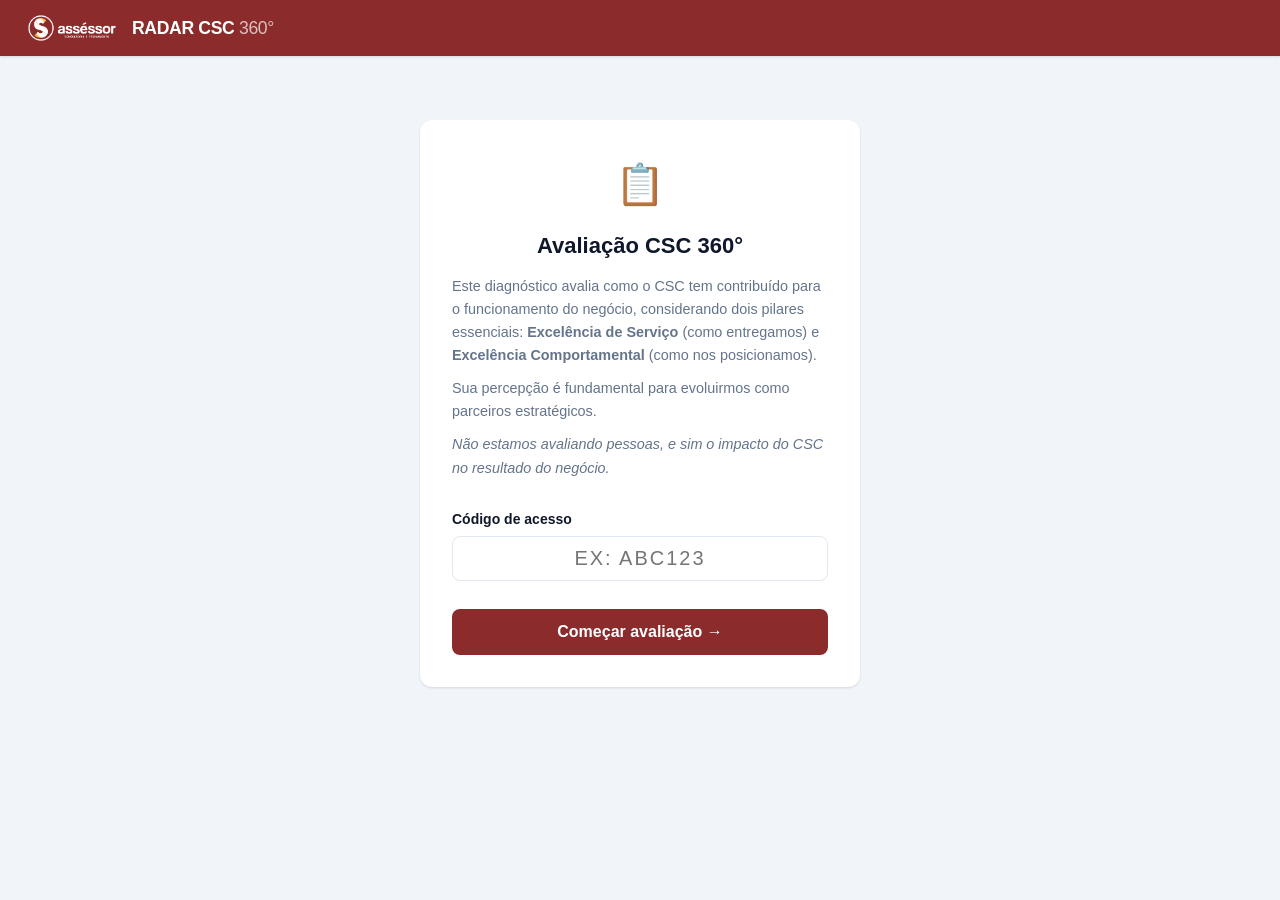
==== commit 77ea7b95: "Atualiza texto de abertura do questionário com descrição dos pilares do diagnóstico Co-Authored-By: " ====
--- a/responder.html
+++ b/responder.html
@@ -9,7 +9,7 @@
 <body>
 
 <header class="app-header">
-  <img src="assets/logo.png" class="header-logo" alt="Assessor">
+  <img src="assets/logo.png" class="header-logo" style="height:34px;border-radius:4px;flex-shrink:0;" alt="Assessor">
   <span class="logo">RADAR CSC <span>360°</span></span>
 </header>
 
@@ -20,8 +20,10 @@
     <div class="card" style="max-width:440px;margin:2rem auto;">
       <div style="text-align:center;margin-bottom:1.75rem;">
         <div style="font-size:2.5rem;margin-bottom:.75rem;">📋</div>
-        <h1 style="font-size:1.375rem;font-weight:700;margin-bottom:.5rem;">Avaliação CSC 360°</h1>
-        <p style="color:var(--text-muted);font-size:.9375rem;">Insira o código de acesso recebido por e-mail para responder ao questionário.</p>
+        <h1 style="font-size:1.375rem;font-weight:700;margin-bottom:.75rem;">Avaliação CSC 360°</h1>
+        <p style="color:var(--text-muted);font-size:.9rem;text-align:left;margin-bottom:.625rem;">Este diagnóstico avalia como o CSC tem contribuído para o funcionamento do negócio, considerando dois pilares essenciais: <strong>Excelência de Serviço</strong> (como entregamos) e <strong>Excelência Comportamental</strong> (como nos posicionamos).</p>
+        <p style="color:var(--text-muted);font-size:.9rem;text-align:left;margin-bottom:.625rem;">Sua percepção é fundamental para evoluirmos como parceiros estratégicos.</p>
+        <p style="color:var(--text-muted);font-size:.9rem;text-align:left;font-style:italic;">Não estamos avaliando pessoas, e sim o impacto do CSC no resultado do negócio.</p>
       </div>
       <div class="form-group">
         <label class="form-label" for="input-codigo">Código de acesso</label>
